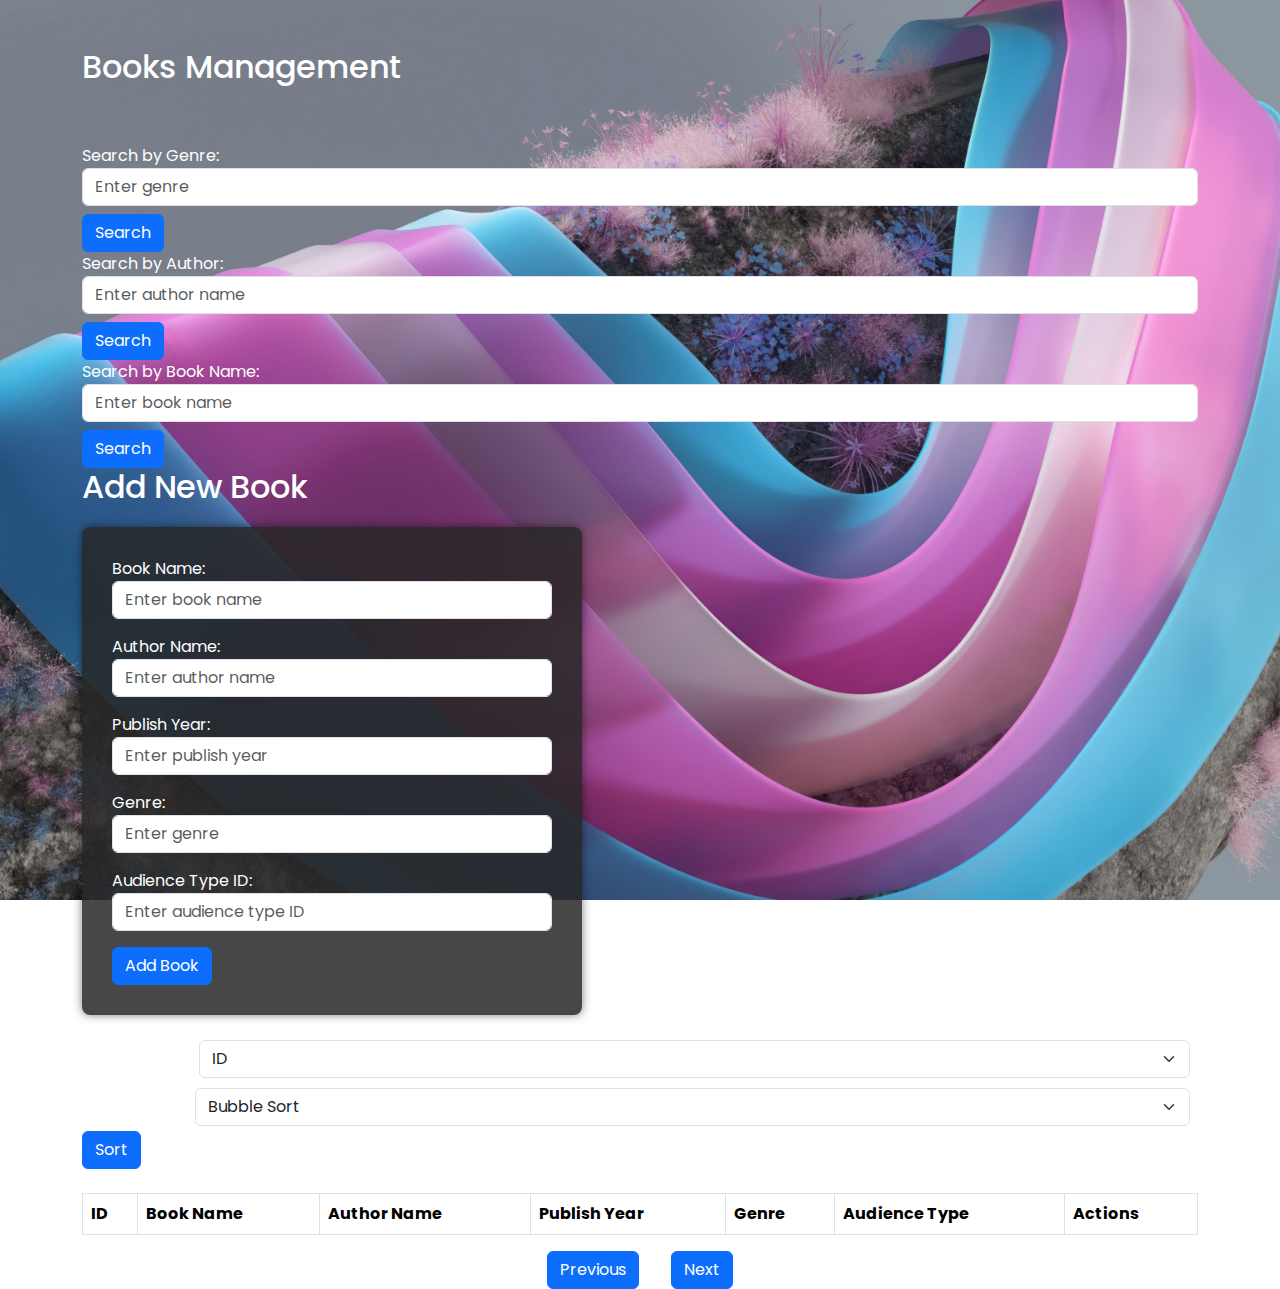
==== src/main/resources/static/main.html @ 35e02e0c "Initial commit" ====
<!DOCTYPE html>
<html lang="en">
<head>
    <meta charset="UTF-8">
    <meta name="viewport" content="width=device-width, initial-scale=1.0">
    <title>Books Management</title>
    <link href="https://cdn.jsdelivr.net/npm/bootstrap@5.3.0/dist/css/bootstrap.min.css" rel="stylesheet">
    <link rel="stylesheet" href="style.css">
</head>
<body>

<div class="container mt-5">
    <h2>Books Management</h2>

    <div id="notification" class="alert"></div>

    <div class="search-container">
        <div class="search-box">
            <label for="searchGenre">Search by Genre:</label>
            <input type="text" id="searchGenre" class="form-control" placeholder="Enter genre">
            <button id="searchGenreButton" class="btn btn-primary mt-2">Search</button>
        </div>
        <div class="search-box">
            <label for="searchAuthor">Search by Author:</label>
            <input type="text" id="searchAuthor" class="form-control" placeholder="Enter author name">
            <button id="searchAuthorButton" class="btn btn-primary mt-2">Search</button>
        </div>
        <div class="search-box">
            <label for="searchName">Search by Book Name:</label>
            <input type="text" id="searchName" class="form-control" placeholder="Enter book name">
            <button id="searchNameButton" class="btn btn-primary mt-2">Search</button>
        </div>
    </div>

    <h2>Add New Book</h2>
    <form id="addBookForm">
        <fieldset>
            <div class="form-group mb-3">
                <label for="bookName">Book Name:</label>
                <input type="text" id="bookName" class="form-control" placeholder="Enter book name" required >
            </div>
            <div class="form-group mb-3">
                <label for="authorName">Author Name:</label>
                <input type="text" id="authorName" class="form-control" placeholder="Enter author name" required>
            </div>
            <div class="form-group mb-3">
                <label for="publishYear">Publish Year:</label>
                <input type="number" id="publishYear" class="form-control" placeholder="Enter publish year" required>
            </div>
            <div class="form-group mb-3">
                <label for="genre">Genre:</label>
                <input type="text" id="genre" class="form-control" placeholder="Enter genre" required>
            </div>
            <div class="form-group mb-3">
                <label for="audienceTypeId">Audience Type ID:</label>
                <input type="number" id="audienceTypeId" class="form-control" placeholder="Enter audience type ID" required>
            </div>
            <button type="submit" class="btn btn-primary">Add Book</button>
        </fieldset>
    </form>

    <div class="sort-controls">
        <div class="d-flex align-items-center">
            <label for="sortColumn" class="me-2">Sort By Column:</label>
            <select id="sortColumn" class="form-select me-2">
                <option value="id">ID</option>
                <option value="bookName">Book Name</option>
                <option value="authorName">Author Name</option>
                <option value="publishYear">Publish Year</option>
                <option value="genre">Genre</option>
                <option value="audienceType">Audience Type</option>
            </select>
        </div>
        <div class="d-flex align-items-center">
            <label for="sortAlgorithm" class="me-2">Sort Algorithm:</label>
            <select id="sortAlgorithm" class="form-select me-2">
                <option value="bubble">Bubble Sort</option>
                <option value="quick">Quick Sort</option>
                <option value="merge">Merge Sort</option>
                <option value="selection">Selection Sort</option>
            </select>
        </div>
        <button id="sortButton" class="btn btn-primary">Sort</button>
    </div>

    <table class="table table-bordered mt-4">
        <thead>
        <tr>
            <th onclick="sortTable('id')">ID</th>
            <th onclick="sortTable('bookName')">Book Name</th>
            <th onclick="sortTable('authorName')">Author Name</th>
            <th onclick="sortTable('publishYear')">Publish Year</th>
            <th onclick="sortTable('genre')">Genre</th>
            <th onclick="sortTable('audienceType')">Audience Type</th>
            <th>Actions</th>
        </tr>
        </thead>
        <tbody id="booksTable"></tbody>
    </table>

    <div id="pagination" class="d-flex justify-content-center">
        <button id="prevPage" class="btn btn-primary">Previous</button>
        <span id="currentPage" class="mx-3"></span>
        <button id="nextPage" class="btn btn-primary">Next</button>
    </div>
</div>

<script src="app.js"></script>
</body>
</html>
---- src/main/resources/static/style.css ----
/* POPPINS FONT */
@import url('https://fonts.googleapis.com/css2?family=Poppins:wght@400;500;600;700&display=swap');

* {
    margin: 0;
    padding: 0;
    box-sizing: border-box;
    font-family: 'Poppins', sans-serif;
}

body {
    background: url('./windows.jpg') no-repeat center center fixed;
    background-size: cover;
    overflow-y: auto;
    height: 100vh;
    color: #ffffff;
}

/* Wrapper to center the form */
.wrapper {
    display: flex;
    flex-direction: column;
    justify-content: center;
    align-items: center;
    min-height: 100vh;
    background: rgba(39, 39, 39, 0.7); /* Slightly increased opacity for better readability */
}

/* Navigation Bar */
.nav {
    position: fixed;
    top: 0;
    width: 100%;
    height: 100px;
    display: flex;
    justify-content: space-between;
    align-items: center;
    padding: 0 20px;
    background: linear-gradient(rgba(39, 39, 39, 0.8), transparent);
    z-index: 100;
}

.nav-logo p {
    color: white;
    font-size: 25px;
    font-weight: 600;
}

.nav-button .btn {
    width: 130px;
    height: 40px;
    font-weight: 500;
    background: rgba(255, 255, 255, 0.4);
    border: none;
    border-radius: 30px;
    cursor: pointer;
    transition: background .3s ease;
}

.btn:hover {
    background: rgba(255, 255, 255, 0.3);
}

#registerBtn {
    margin-left: 15px;
}

.btn.white-btn {
    background: rgba(255, 255, 255, 0.7);
}

.btn.white-btn:hover {
    background: rgba(255, 255, 255, 0.5);
}

.nav-menu-btn {
    display: none;
}

/* Form Box */
form {
    background: rgba(39, 39, 39, 0.85);
    padding: 30px;
    border-radius: 8px;
    box-shadow: 0 0 10px rgba(0, 0, 0, 0.5);
    max-width: 500px;
    width: 100%;
    margin: 20px 0;
}

.top span {
    color: #fff;
    font-size: small;
    display: flex;
    justify-content: center;
    margin-bottom: 20px;
}

.top span a {
    font-weight: 500;
    color: #fff;
    margin-left: 5px;
    text-decoration: underline;
}

header {
    color: #fff;
    font-size: 30px;
    text-align: center;
    margin-bottom: 30px;
}

/* Two Forms Layout */
.two-forms {
    display: flex;
    gap: 10px;
    flex-wrap: wrap;
}

/* Input Fields */
.input-box {
    position: relative;
    margin-bottom: 20px;
}

.input-field {
    font-size: 15px;
    background: rgba(255, 255, 255, 0.2);
    color: #fff;
    height: 50px;
    width: 100%;
    padding: 0 10px 0 45px;
    border: none;
    border-radius: 30px;
    outline: none;
    transition: background .2s ease;
}

.input-field:hover,
.input-field:focus {
    background: rgba(255, 255, 255, 0.25);
}

.input-box i {
    position: absolute;
    top: 50%;
    left: 15px;
    transform: translateY(-50%);
    color: #fff;
    font-size: 20px;
}

/* Submit Button */
.submit {
    font-size: 15px;
    font-weight: 500;
    color: black;
    height: 45px;
    width: 100%;
    border: none;
    border-radius: 30px;
    background: rgba(255, 255, 255, 0.7);
    cursor: pointer;
    transition: background .3s ease, box-shadow .3s ease;
}

.submit:hover {
    background: rgba(255, 255, 255, 0.5);
    box-shadow: 1px 5px 7px 1px rgba(0, 0, 0, 0.2);
}

/* Two Column Section */
.two-col {
    display: flex;
    justify-content: space-between;
    color: #fff;
    font-size: small;
    margin-top: 10px;
}

.two-col .one {
    display: flex;
    align-items: center;
    gap: 5px;
}

.two-col label a {
    text-decoration: none;
    color: #fff;
}

.two-col label a:hover {
    text-decoration: underline;
}

/* Responsive Design */
@media only screen and (max-width: 786px) {
    .nav-button {
        display: none;
    }
    .nav-menu-btn {
        display: block;
    }
    .nav-menu-btn i {
        font-size: 25px;
        color: #fff;
        padding: 10px;
        background: rgba(255, 255, 255, 0.2);
        border-radius: 50%;
        cursor: pointer;
        transition: background .3s;
    }
    .nav-menu-btn i:hover {
        background: rgba(255, 255, 255, 0.15);
    }
    .wrapper {
        padding: 20px;
    }
    form {
        max-width: 100%;
    }
    .two-forms {
        flex-direction: column;
    }
}
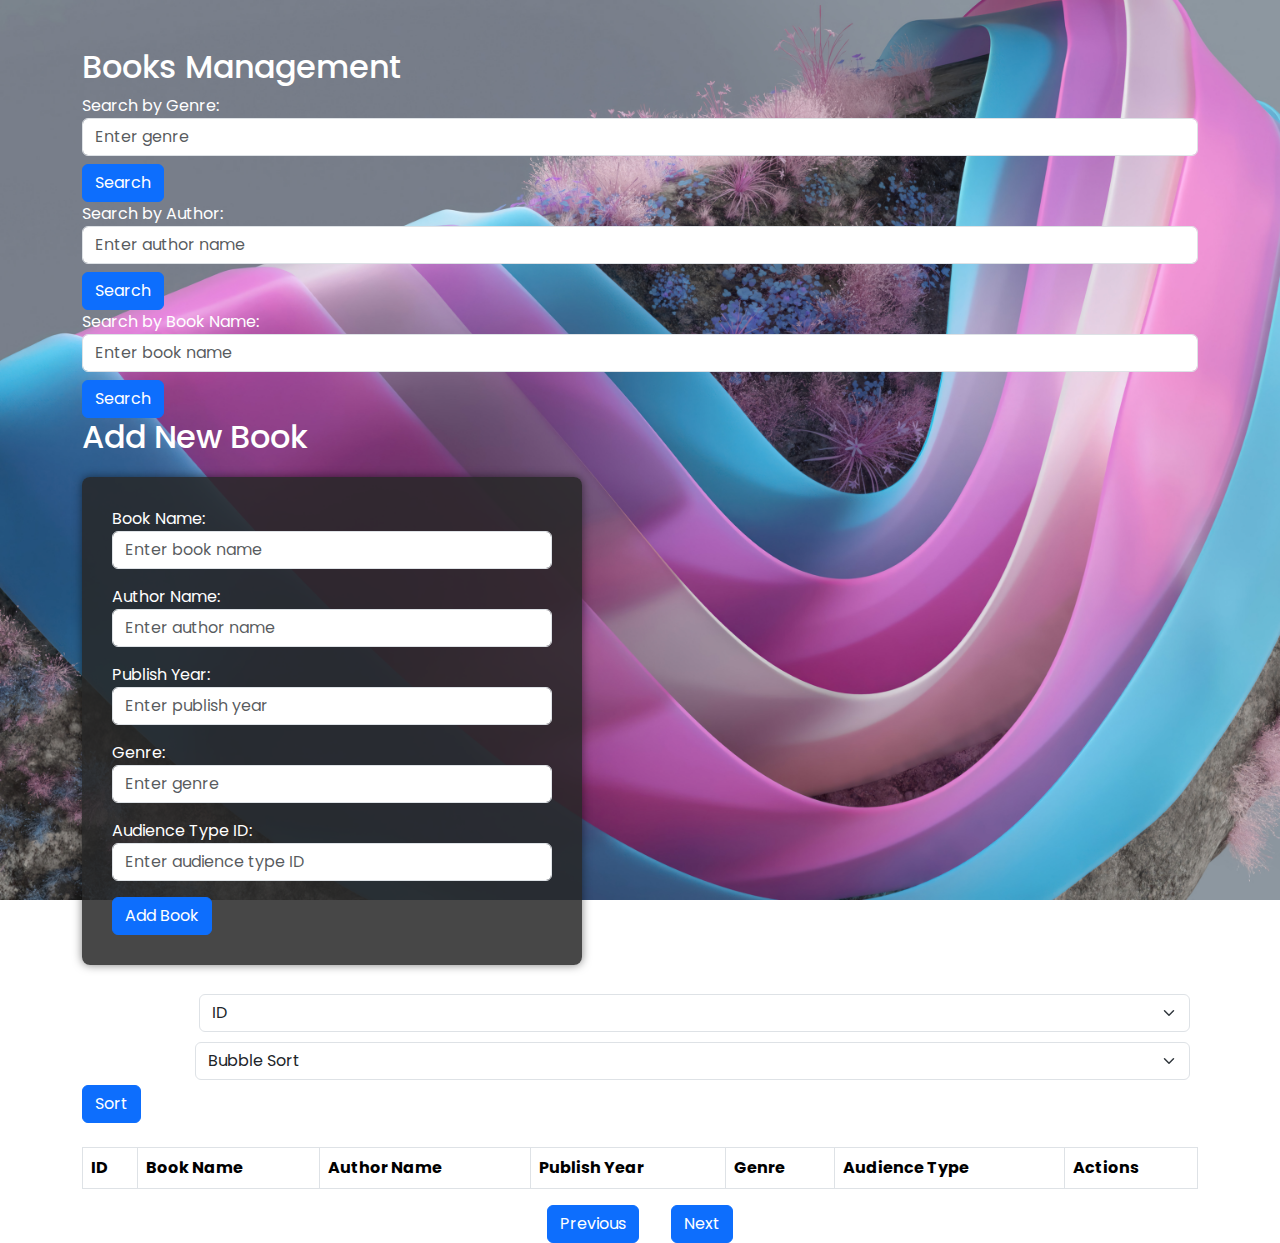
==== commit 4c09917e: "updating and comment un used controller and Service" ====
--- a/src/main/resources/static/main.html
+++ b/src/main/resources/static/main.html
@@ -12,8 +12,10 @@
 <div class="container mt-5">
     <h2>Books Management</h2>
 
-    <div id="notification" class="alert"></div>
+    <!-- Notification Area -->
+    <div id="notification" class="alert d-none"></div>
 
+    <!-- Search Functionality -->
     <div class="search-container">
         <div class="search-box">
             <label for="searchGenre">Search by Genre:</label>
@@ -32,12 +34,13 @@
         </div>
     </div>
 
+    <!-- Add New Book Form -->
     <h2>Add New Book</h2>
     <form id="addBookForm">
         <fieldset>
             <div class="form-group mb-3">
                 <label for="bookName">Book Name:</label>
-                <input type="text" id="bookName" class="form-control" placeholder="Enter book name" required >
+                <input type="text" id="bookName" class="form-control" placeholder="Enter book name" required>
             </div>
             <div class="form-group mb-3">
                 <label for="authorName">Author Name:</label>
@@ -59,7 +62,8 @@
         </fieldset>
     </form>
 
-    <div class="sort-controls">
+    <!-- Sorting Options -->
+    <div class="sort-controls mt-4">
         <div class="d-flex align-items-center">
             <label for="sortColumn" class="me-2">Sort By Column:</label>
             <select id="sortColumn" class="form-select me-2">
@@ -83,21 +87,23 @@
         <button id="sortButton" class="btn btn-primary">Sort</button>
     </div>
 
+    <!-- Table for Displaying Books -->
     <table class="table table-bordered mt-4">
         <thead>
         <tr>
-            <th onclick="sortTable('id')">ID</th>
-            <th onclick="sortTable('bookName')">Book Name</th>
-            <th onclick="sortTable('authorName')">Author Name</th>
-            <th onclick="sortTable('publishYear')">Publish Year</th>
-            <th onclick="sortTable('genre')">Genre</th>
-            <th onclick="sortTable('audienceType')">Audience Type</th>
+            <th>ID</th>
+            <th>Book Name</th>
+            <th>Author Name</th>
+            <th>Publish Year</th>
+            <th>Genre</th>
+            <th>Audience Type</th>
             <th>Actions</th>
         </tr>
         </thead>
         <tbody id="booksTable"></tbody>
     </table>
 
+    <!-- Pagination Controls -->
     <div id="pagination" class="d-flex justify-content-center">
         <button id="prevPage" class="btn btn-primary">Previous</button>
         <span id="currentPage" class="mx-3"></span>
@@ -105,6 +111,7 @@
     </div>
 </div>
 
+<!-- Include JavaScript File -->
 <script src="app.js"></script>
 </body>
-</html>+</html>
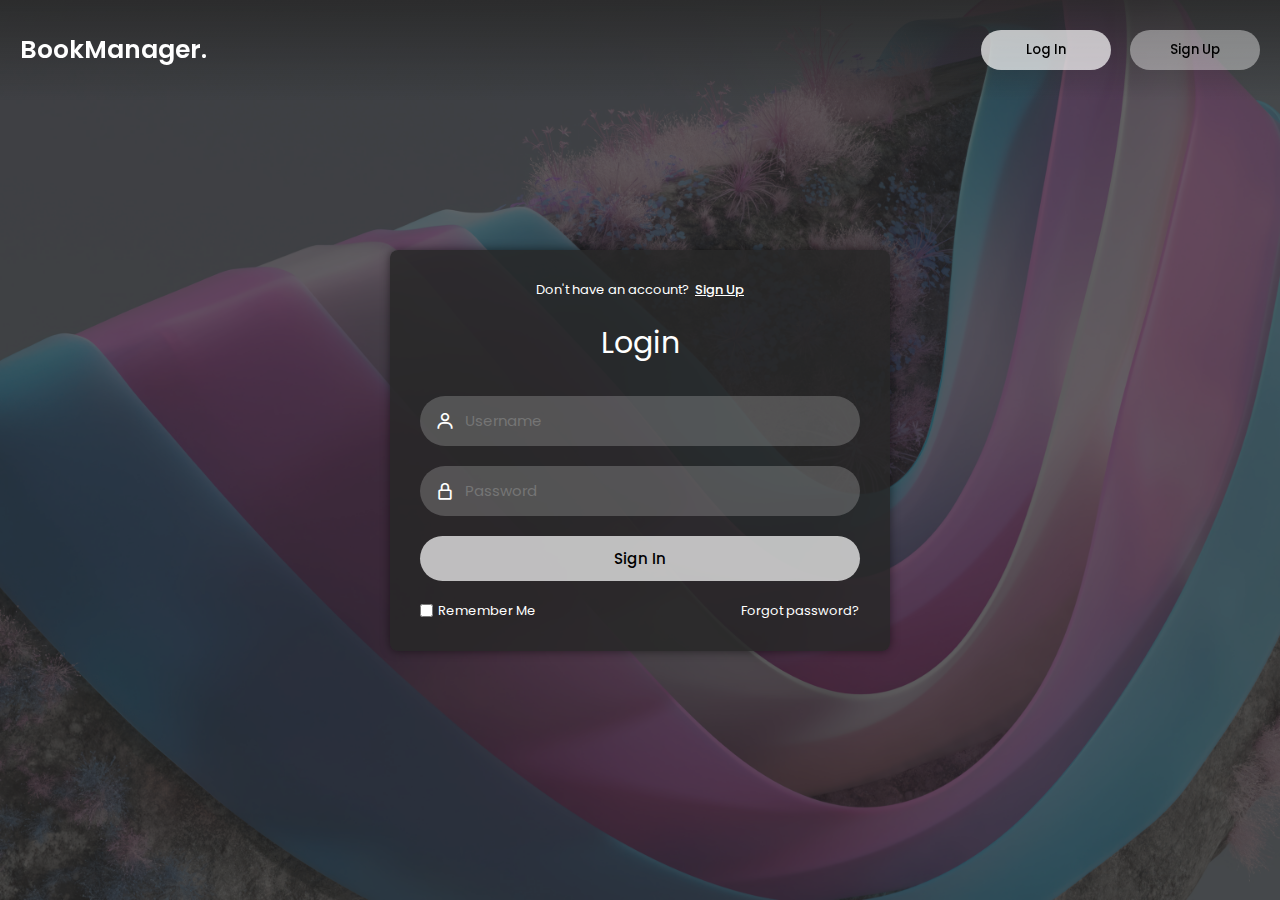
==== commit f5ea44c4: "update app.js class and update login.js" ====
--- a/src/main/resources/static/main.html
+++ b/src/main/resources/static/main.html
@@ -3,115 +3,82 @@
 <head>
     <meta charset="UTF-8">
     <meta name="viewport" content="width=device-width, initial-scale=1.0">
-    <title>Books Management</title>
-    <link href="https://cdn.jsdelivr.net/npm/bootstrap@5.3.0/dist/css/bootstrap.min.css" rel="stylesheet">
+    <link href='https://unpkg.com/boxicons@2.1.4/css/boxicons.min.css' rel='stylesheet'>
     <link rel="stylesheet" href="style.css">
+    <title>Book Manager</title>
 </head>
 <body>
+<div class="wrapper">
+    <nav class="nav">
+        <div class="nav-logo">
+            <p>BookManager.</p>
+        </div>
+    </nav>
 
-<div class="container mt-5">
-    <h2>Books Management</h2>
+    <div class="container">
+        <h2>Your Book Collection</h2>
+        <div>
+            <!-- Search inputs for genre, author, book name -->
+            <input type="text" id="searchGenre" placeholder="Search by Genre">
+            <button id="searchGenreButton">Search</button>
 
-    <!-- Notification Area -->
-    <div id="notification" class="alert d-none"></div>
+            <input type="text" id="searchAuthor" placeholder="Search by Author">
+            <button id="searchAuthorButton">Search</button>
 
-    <!-- Search Functionality -->
-    <div class="search-container">
-        <div class="search-box">
-            <label for="searchGenre">Search by Genre:</label>
-            <input type="text" id="searchGenre" class="form-control" placeholder="Enter genre">
-            <button id="searchGenreButton" class="btn btn-primary mt-2">Search</button>
+            <input type="text" id="searchName" placeholder="Search by Book Name">
+            <button id="searchNameButton">Search</button>
         </div>
-        <div class="search-box">
-            <label for="searchAuthor">Search by Author:</label>
-            <input type="text" id="searchAuthor" class="form-control" placeholder="Enter author name">
-            <button id="searchAuthorButton" class="btn btn-primary mt-2">Search</button>
+
+        <!-- Book table -->
+        <table>
+            <thead>
+            <tr>
+                <th>ID</th>
+                <th>Book Name</th>
+                <th>Author</th>
+                <th>Publish Year</th>
+                <th>Genre</th>
+                <th>Audience Type</th>
+                <th>Actions</th>
+            </tr>
+            </thead>
+            <tbody id="booksTable"></tbody>
+        </table>
+
+        <!-- Pagination controls -->
+        <div>
+            <button id="prevPage">Previous</button>
+            <span id="currentPage">Page 1</span>
+            <button id="nextPage">Next</button>
         </div>
-        <div class="search-box">
-            <label for="searchName">Search by Book Name:</label>
-            <input type="text" id="searchName" class="form-control" placeholder="Enter book name">
-            <button id="searchNameButton" class="btn btn-primary mt-2">Search</button>
-        </div>
-    </div>
 
-    <!-- Add New Book Form -->
-    <h2>Add New Book</h2>
-    <form id="addBookForm">
-        <fieldset>
-            <div class="form-group mb-3">
-                <label for="bookName">Book Name:</label>
-                <input type="text" id="bookName" class="form-control" placeholder="Enter book name" required>
-            </div>
-            <div class="form-group mb-3">
-                <label for="authorName">Author Name:</label>
-                <input type="text" id="authorName" class="form-control" placeholder="Enter author name" required>
-            </div>
-            <div class="form-group mb-3">
-                <label for="publishYear">Publish Year:</label>
-                <input type="number" id="publishYear" class="form-control" placeholder="Enter publish year" required>
-            </div>
-            <div class="form-group mb-3">
-                <label for="genre">Genre:</label>
-                <input type="text" id="genre" class="form-control" placeholder="Enter genre" required>
-            </div>
-            <div class="form-group mb-3">
-                <label for="audienceTypeId">Audience Type ID:</label>
-                <input type="number" id="audienceTypeId" class="form-control" placeholder="Enter audience type ID" required>
-            </div>
-            <button type="submit" class="btn btn-primary">Add Book</button>
-        </fieldset>
-    </form>
-
-    <!-- Sorting Options -->
-    <div class="sort-controls mt-4">
-        <div class="d-flex align-items-center">
-            <label for="sortColumn" class="me-2">Sort By Column:</label>
-            <select id="sortColumn" class="form-select me-2">
-                <option value="id">ID</option>
-                <option value="bookName">Book Name</option>
-                <option value="authorName">Author Name</option>
-                <option value="publishYear">Publish Year</option>
-                <option value="genre">Genre</option>
-                <option value="audienceType">Audience Type</option>
-            </select>
-        </div>
-        <div class="d-flex align-items-center">
-            <label for="sortAlgorithm" class="me-2">Sort Algorithm:</label>
-            <select id="sortAlgorithm" class="form-select me-2">
-                <option value="bubble">Bubble Sort</option>
-                <option value="quick">Quick Sort</option>
-                <option value="merge">Merge Sort</option>
-                <option value="selection">Selection Sort</option>
-            </select>
-        </div>
-        <button id="sortButton" class="btn btn-primary">Sort</button>
-    </div>
-
-    <!-- Table for Displaying Books -->
-    <table class="table table-bordered mt-4">
-        <thead>
-        <tr>
-            <th>ID</th>
-            <th>Book Name</th>
-            <th>Author Name</th>
-            <th>Publish Year</th>
-            <th>Genre</th>
-            <th>Audience Type</th>
-            <th>Actions</th>
-        </tr>
-        </thead>
-        <tbody id="booksTable"></tbody>
-    </table>
-
-    <!-- Pagination Controls -->
-    <div id="pagination" class="d-flex justify-content-center">
-        <button id="prevPage" class="btn btn-primary">Previous</button>
-        <span id="currentPage" class="mx-3"></span>
-        <button id="nextPage" class="btn btn-primary">Next</button>
+        <!-- Sorting options -->
+        <select id="sortColumn">
+            <option value="bookName">Book Name</option>
+            <option value="authorName">Author</option>
+            <option value="publishYear">Publish Year</option>
+            <option value="genre">Genre</option>
+        </select>
+        <select id="sortAlgorithm">
+            <option value="bubbleSort">Bubble Sort</option>
+            <option value="quickSort">Quick Sort</option>
+            <option value="mergeSort">Merge Sort</option>
+            <option value="selectionSort">Selection Sort</option>
+        </select>
+        <button id="sortButton">Sort</button>
     </div>
 </div>
 
-<!-- Include JavaScript File -->
+<!-- Load BooksManager -->
 <script src="app.js"></script>
+<script>
+    // Check if user is authenticated
+    if (!localStorage.getItem('isAuthenticated')) {
+        window.location.href = "index.html"; // Redirect to login if not authenticated
+    } else {
+        // Initialize the book manager if authenticated
+        const booksManager = new BooksManager();
+    }
+</script>
 </body>
 </html>
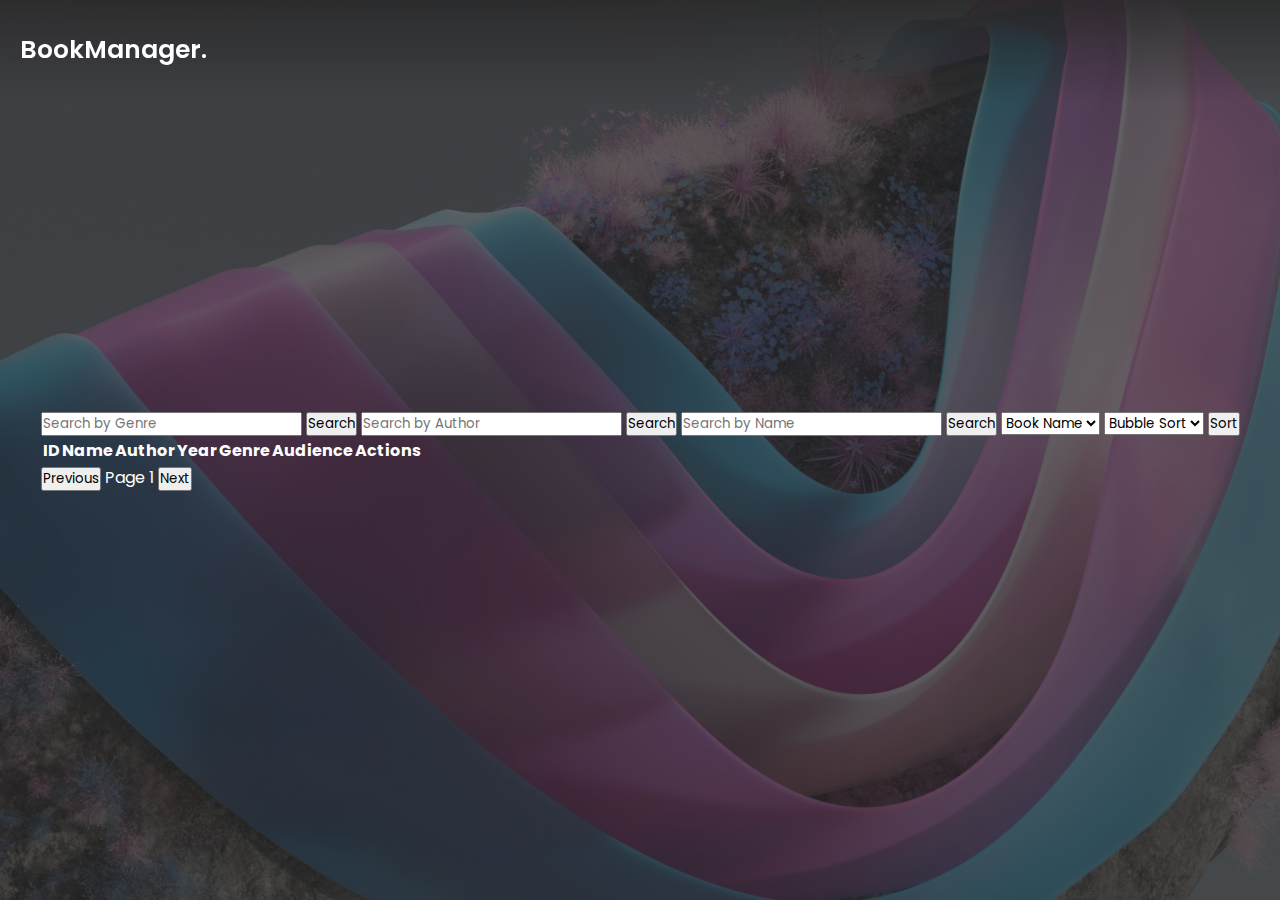
==== commit 1cf4af6b: "update app.js class and update login.js" ====
--- a/src/main/resources/static/main.html
+++ b/src/main/resources/static/main.html
@@ -2,6 +2,7 @@
 <html lang="en">
 <head>
     <meta charset="UTF-8">
+    <meta http-equiv="X-UA-Compatible" content="IE=edge">
     <meta name="viewport" content="width=device-width, initial-scale=1.0">
     <link href='https://unpkg.com/boxicons@2.1.4/css/boxicons.min.css' rel='stylesheet'>
     <link rel="stylesheet" href="style.css">
@@ -15,70 +16,56 @@
         </div>
     </nav>
 
-    <div class="container">
-        <h2>Your Book Collection</h2>
+    <!-- Book Management Interface -->
+    <section>
         <div>
-            <!-- Search inputs for genre, author, book name -->
+            <!-- Search & Sorting Inputs -->
             <input type="text" id="searchGenre" placeholder="Search by Genre">
             <button id="searchGenreButton">Search</button>
 
             <input type="text" id="searchAuthor" placeholder="Search by Author">
             <button id="searchAuthorButton">Search</button>
 
-            <input type="text" id="searchName" placeholder="Search by Book Name">
+            <input type="text" id="searchName" placeholder="Search by Name">
             <button id="searchNameButton">Search</button>
+
+            <select id="sortColumn">
+                <option value="bookName">Book Name</option>
+                <option value="authorName">Author</option>
+            </select>
+
+            <select id="sortAlgorithm">
+                <option value="bubble">Bubble Sort</option>
+                <option value="quick">Quick Sort</option>
+            </select>
+            <button id="sortButton">Sort</button>
         </div>
 
-        <!-- Book table -->
-        <table>
-            <thead>
-            <tr>
-                <th>ID</th>
-                <th>Book Name</th>
-                <th>Author</th>
-                <th>Publish Year</th>
-                <th>Genre</th>
-                <th>Audience Type</th>
-                <th>Actions</th>
-            </tr>
-            </thead>
-            <tbody id="booksTable"></tbody>
-        </table>
-
-        <!-- Pagination controls -->
         <div>
-            <button id="prevPage">Previous</button>
-            <span id="currentPage">Page 1</span>
-            <button id="nextPage">Next</button>
+            <!-- Table of Books -->
+            <table>
+                <thead>
+                <tr>
+                    <th>ID</th>
+                    <th>Name</th>
+                    <th>Author</th>
+                    <th>Year</th>
+                    <th>Genre</th>
+                    <th>Audience</th>
+                    <th>Actions</th>
+                </tr>
+                </thead>
+                <tbody id="booksTable"></tbody>
+            </table>
         </div>
 
-        <!-- Sorting options -->
-        <select id="sortColumn">
-            <option value="bookName">Book Name</option>
-            <option value="authorName">Author</option>
-            <option value="publishYear">Publish Year</option>
-            <option value="genre">Genre</option>
-        </select>
-        <select id="sortAlgorithm">
-            <option value="bubbleSort">Bubble Sort</option>
-            <option value="quickSort">Quick Sort</option>
-            <option value="mergeSort">Merge Sort</option>
-            <option value="selectionSort">Selection Sort</option>
-        </select>
-        <button id="sortButton">Sort</button>
-    </div>
+        <!-- Pagination -->
+        <button id="prevPage">Previous</button>
+        <span id="currentPage">Page 1</span>
+        <button id="nextPage">Next</button>
+    </section>
 </div>
 
-<!-- Load BooksManager -->
 <script src="app.js"></script>
-<script>
-    // Check if user is authenticated
-    if (!localStorage.getItem('isAuthenticated')) {
-        window.location.href = "index.html"; // Redirect to login if not authenticated
-    } else {
-        // Initialize the book manager if authenticated
-        const booksManager = new BooksManager();
-    }
-</script>
 </body>
 </html>
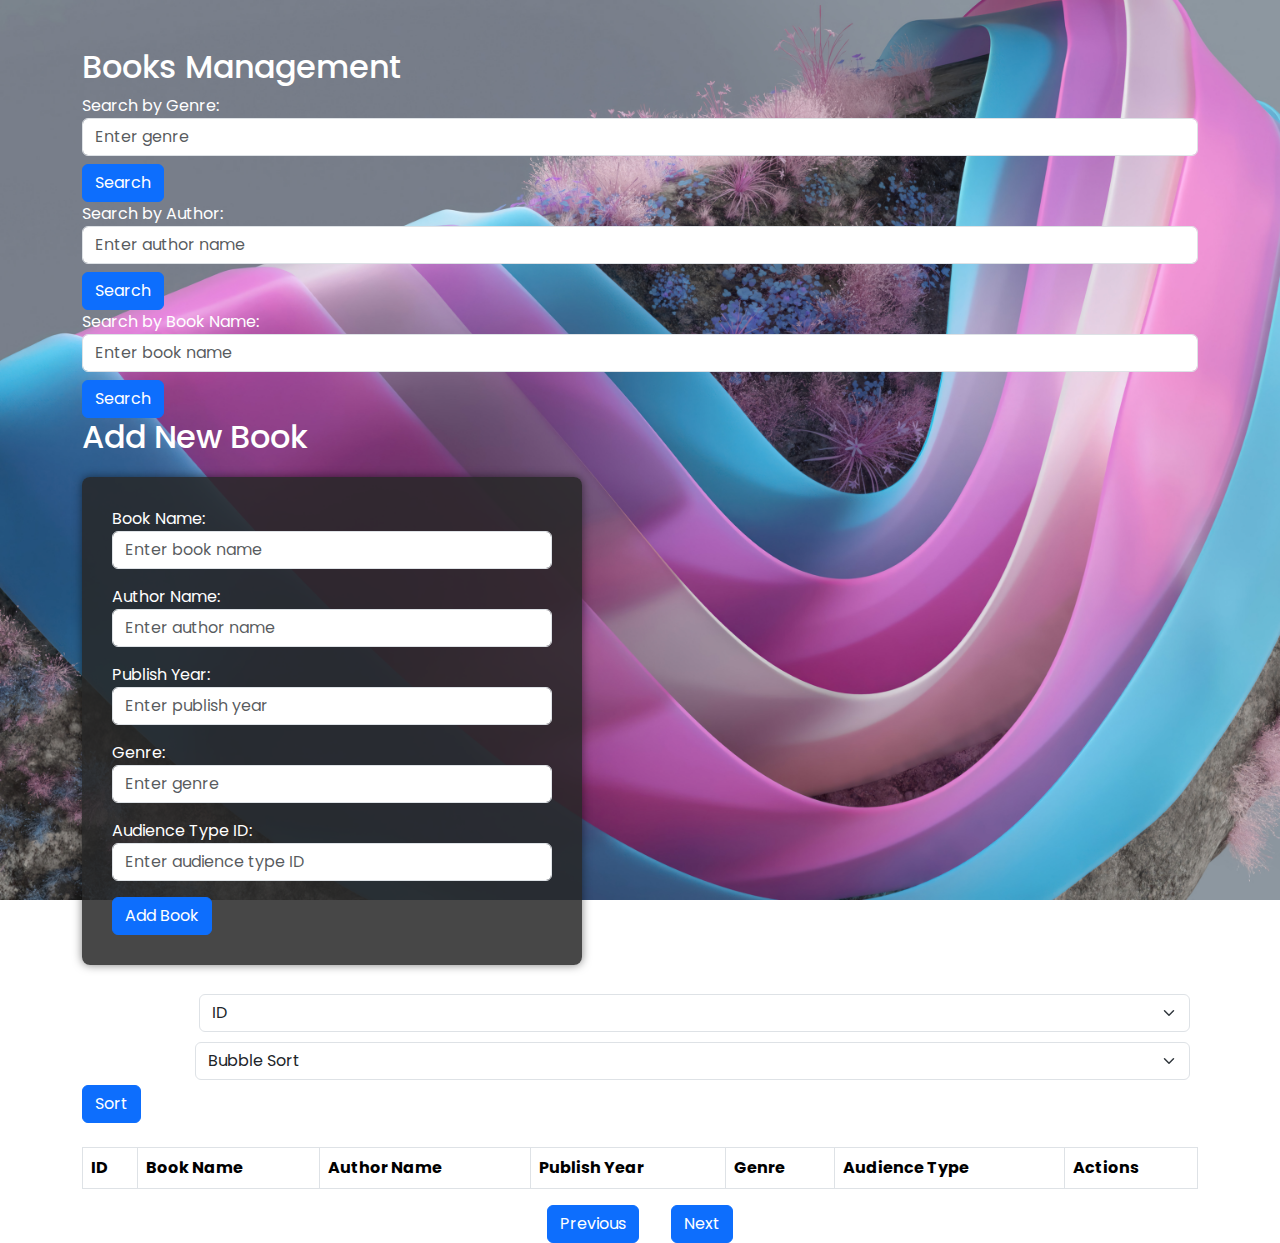
==== commit f0c59547: "update app.js class and update login.js" ====
--- a/src/main/resources/static/main.html
+++ b/src/main/resources/static/main.html
@@ -2,70 +2,116 @@
 <html lang="en">
 <head>
     <meta charset="UTF-8">
-    <meta http-equiv="X-UA-Compatible" content="IE=edge">
     <meta name="viewport" content="width=device-width, initial-scale=1.0">
-    <link href='https://unpkg.com/boxicons@2.1.4/css/boxicons.min.css' rel='stylesheet'>
+    <title>Books Management</title>
+    <link href="https://cdn.jsdelivr.net/npm/bootstrap@5.3.0/dist/css/bootstrap.min.css" rel="stylesheet">
     <link rel="stylesheet" href="style.css">
-    <title>Book Manager</title>
 </head>
 <body>
-<div class="wrapper">
-    <nav class="nav">
-        <div class="nav-logo">
-            <p>BookManager.</p>
+
+<div class="container mt-5">
+    <h2>Books Management</h2>
+
+    <!-- Notification Area -->
+    <div id="notification" class="alert d-none"></div>
+
+    <!-- Search Functionality -->
+    <div class="search-container">
+        <div class="search-box">
+            <label for="searchGenre">Search by Genre:</label>
+            <input type="text" id="searchGenre" class="form-control" placeholder="Enter genre">
+            <button id="searchGenreButton" class="btn btn-primary mt-2">Search</button>
         </div>
-    </nav>
+        <div class="search-box">
+            <label for="searchAuthor">Search by Author:</label>
+            <input type="text" id="searchAuthor" class="form-control" placeholder="Enter author name">
+            <button id="searchAuthorButton" class="btn btn-primary mt-2">Search</button>
+        </div>
+        <div class="search-box">
+            <label for="searchName">Search by Book Name:</label>
+            <input type="text" id="searchName" class="form-control" placeholder="Enter book name">
+            <button id="searchNameButton" class="btn btn-primary mt-2">Search</button>
+        </div>
+    </div>
 
-    <!-- Book Management Interface -->
-    <section>
-        <div>
-            <!-- Search & Sorting Inputs -->
-            <input type="text" id="searchGenre" placeholder="Search by Genre">
-            <button id="searchGenreButton">Search</button>
+    <!-- Add New Book Form -->
+    <h2>Add New Book</h2>
+    <form id="addBookForm">
+        <fieldset>
+            <div class="form-group mb-3">
+                <label for="bookName">Book Name:</label>
+                <input type="text" id="bookName" class="form-control" placeholder="Enter book name" required>
+            </div>
+            <div class="form-group mb-3">
+                <label for="authorName">Author Name:</label>
+                <input type="text" id="authorName" class="form-control" placeholder="Enter author name" required>
+            </div>
+            <div class="form-group mb-3">
+                <label for="publishYear">Publish Year:</label>
+                <input type="number" id="publishYear" class="form-control" placeholder="Enter publish year" required>
+            </div>
+            <div class="form-group mb-3">
+                <label for="genre">Genre:</label>
+                <input type="text" id="genre" class="form-control" placeholder="Enter genre" required>
+            </div>
+            <div class="form-group mb-3">
+                <label for="audienceTypeId">Audience Type ID:</label>
+                <input type="number" id="audienceTypeId" class="form-control" placeholder="Enter audience type ID" required>
+            </div>
+            <button type="submit" class="btn btn-primary">Add Book</button>
+        </fieldset>
+    </form>
 
-            <input type="text" id="searchAuthor" placeholder="Search by Author">
-            <button id="searchAuthorButton">Search</button>
-
-            <input type="text" id="searchName" placeholder="Search by Name">
-            <button id="searchNameButton">Search</button>
-
-            <select id="sortColumn">
+    <!-- Sorting Options -->
+    <div class="sort-controls mt-4">
+        <div class="d-flex align-items-center">
+            <label for="sortColumn" class="me-2">Sort By Column:</label>
+            <select id="sortColumn" class="form-select me-2">
+                <option value="id">ID</option>
                 <option value="bookName">Book Name</option>
-                <option value="authorName">Author</option>
+                <option value="authorName">Author Name</option>
+                <option value="publishYear">Publish Year</option>
+                <option value="genre">Genre</option>
+                <option value="audienceType">Audience Type</option>
             </select>
-
-            <select id="sortAlgorithm">
+        </div>
+        <div class="d-flex align-items-center">
+            <label for="sortAlgorithm" class="me-2">Sort Algorithm:</label>
+            <select id="sortAlgorithm" class="form-select me-2">
                 <option value="bubble">Bubble Sort</option>
                 <option value="quick">Quick Sort</option>
+                <option value="merge">Merge Sort</option>
+                <option value="selection">Selection Sort</option>
             </select>
-            <button id="sortButton">Sort</button>
         </div>
+        <button id="sortButton" class="btn btn-primary">Sort</button>
+    </div>
 
-        <div>
-            <!-- Table of Books -->
-            <table>
-                <thead>
-                <tr>
-                    <th>ID</th>
-                    <th>Name</th>
-                    <th>Author</th>
-                    <th>Year</th>
-                    <th>Genre</th>
-                    <th>Audience</th>
-                    <th>Actions</th>
-                </tr>
-                </thead>
-                <tbody id="booksTable"></tbody>
-            </table>
-        </div>
+    <!-- Table for Displaying Books -->
+    <table class="table table-bordered mt-4">
+        <thead>
+        <tr>
+            <th>ID</th>
+            <th>Book Name</th>
+            <th>Author Name</th>
+            <th>Publish Year</th>
+            <th>Genre</th>
+            <th>Audience Type</th>
+            <th>Actions</th>
+        </tr>
+        </thead>
+        <tbody id="booksTable"></tbody>
+    </table>
 
-        <!-- Pagination -->
-        <button id="prevPage">Previous</button>
-        <span id="currentPage">Page 1</span>
-        <button id="nextPage">Next</button>
-    </section>
+    <!-- Pagination Controls -->
+    <div id="pagination" class="d-flex justify-content-center">
+        <button id="prevPage" class="btn btn-primary">Previous</button>
+        <span id="currentPage" class="mx-3"></span>
+        <button id="nextPage" class="btn btn-primary">Next</button>
+    </div>
 </div>
 
+<!-- Include JavaScript File -->
 <script src="app.js"></script>
 </body>
 </html>
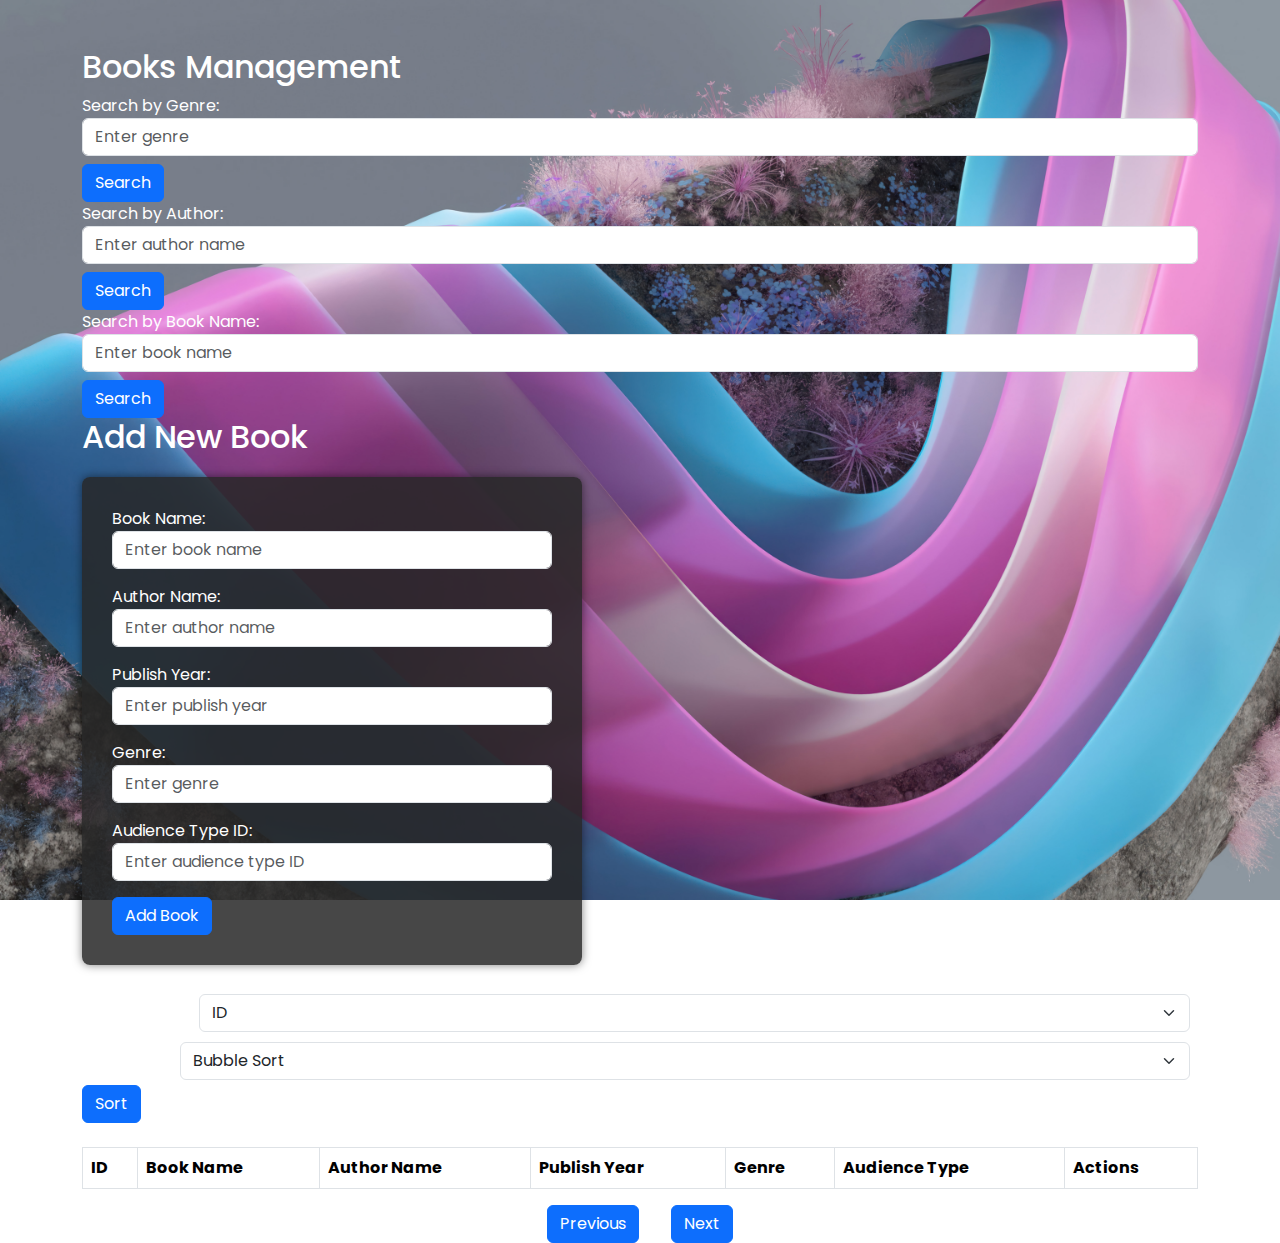
==== commit e5f4254c: "update app.js class and update login.js" ====
--- a/src/main/resources/static/main.html
+++ b/src/main/resources/static/main.html
@@ -76,8 +76,8 @@
             </select>
         </div>
         <div class="d-flex align-items-center">
-            <label for="sortAlgorithm" class="me-2">Sort Algorithm:</label>
-            <select id="sortAlgorithm" class="form-select me-2">
+            <label for="sortMethod" class="me-2">sort Method:</label>
+            <select id="sortMethod" class="form-select me-2">
                 <option value="bubble">Bubble Sort</option>
                 <option value="quick">Quick Sort</option>
                 <option value="merge">Merge Sort</option>
